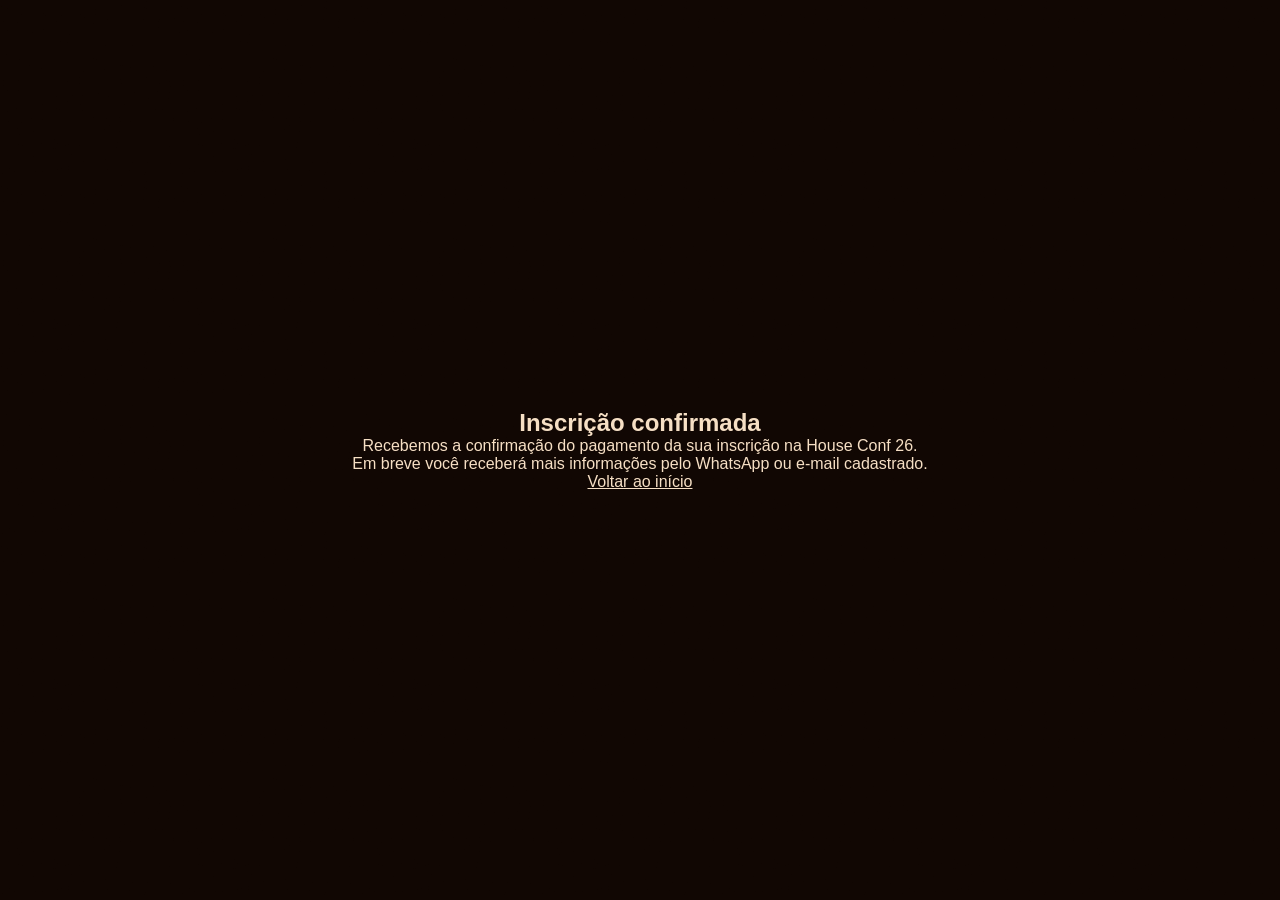
==== confirmacao.html @ fa123e4c "Create confirmacao.html" ====
<!DOCTYPE html>
<html lang="pt-BR">
<head>
  <meta charset="UTF-8">
  <meta name="viewport" content="width=device-width, initial-scale=1.0">
  <title>Inscrição confirmada - House Conf 26</title>
  <link rel="stylesheet" href="css/styles.css">
</head>
<body>
  <main style="min-height:100vh;display:flex;align-items:center;justify-content:center;text-align:center;padding:40px;background:#100602;color:#f6dfc4;">
    <section>
      <h1>Inscrição confirmada</h1>
      <p>Recebemos a confirmação do pagamento da sua inscrição na House Conf 26.</p>
      <p>Em breve você receberá mais informações pelo WhatsApp ou e-mail cadastrado.</p>
      <a href="/" style="color:#f6dfc4;">Voltar ao início</a>
    </section>
  </main>
</body>
</html>
---- css/styles.css ----
/* ─────────────────────────────────────────────────────────────
   HOUSE CONF 26 — REFINEMENT PASS
   Identidade oficial: Thirsty Script + Neue Haas + degradê quente
   ───────────────────────────────────────────────────────────── */

/* ── FONTS OFICIAIS ───────────────────────────────────────── */
@font-face {
  font-family: 'Thirsty Script';
  src: url('../assets/fonts/ThirstyScriptExtraBoldDemo.otf') format('opentype');
  font-weight: 800;
  font-style: normal;
  font-display: swap;
}
@font-face {
  font-family: 'Neue Haas';
  src: url('../assets/fonts/NeueHaasDisplayBold.ttf') format('truetype');
  font-weight: 700;
  font-style: normal;
  font-display: swap;
}

/* ── RESET ────────────────────────────────────────────────── */
*, *::before, *::after { box-sizing: border-box; margin: 0; padding: 0; }

/* ── DESIGN TOKENS ────────────────────────────────────────── */
:root {
  /* paleta extraída do degradê oficial: bordô → laranja → âmbar */
  --bordo:        #6B0F08;
  --bordo-deep:   #3A0703;
  --ember:        #B83518;   /* vermelho-tijolo queimado */
  --orange:       #E86A2A;   /* laranja-Sevilha */
  --orange-warm:  #F08A4A;
  --amber:        #E8B47A;   /* âmbar cremoso */
  --cream:        #F4D9B5;   /* o ponto mais claro do degradê */
  --cream-light:  #F8E8CE;

  /* neutros profundos para a base cinematográfica */
  --black:        #0A0604;
  --black-deep:   #050302;
  --charcoal:     #110A06;
  --dark:         #1A0F09;
  --mid:          #2A1B12;
  --muted:        #6B5A48;
  --text:         #C8B8A2;
  --text-light:   #E8DCC6;
  --warm-white:   #FAF3E5;

  /* assinatura do degradê oficial em CSS */
  --gradient-official: linear-gradient(135deg,
    #3A0703 0%,
    #6B0F08 15%,
    #B83518 35%,
    #E86A2A 60%,
    #E8B47A 85%,
    #F4D9B5 100%);

  /* tipografia */
  --font-script: 'Thirsty Script', 'Brush Script MT', cursive;
  --font-display: 'Neue Haas', 'Helvetica Neue', sans-serif;
  --font-editorial: 'Fraunces', 'Cormorant Garamond', Georgia, serif;
  --font-body: 'Inter', 'DM Sans', -apple-system, BlinkMacSystemFont, sans-serif;
}

/* ── BASE ─────────────────────────────────────────────────── */
html {
  scroll-behavior: smooth;
  /* iOS: impede o auto-zoom da fonte ao virar o aparelho na horizontal */
  -webkit-text-size-adjust: 100%;
  text-size-adjust: 100%;
}
body {
  background: var(--black);
  color: var(--text);
  font-family: var(--font-body);
  font-weight: 300;
  overflow-x: hidden;
  -webkit-font-smoothing: antialiased;
  -moz-osx-font-smoothing: grayscale;
  /* iOS: remove o flash azul/cinza ao tocar em links */
  -webkit-tap-highlight-color: transparent;
  /* grain sutil sobre todo o site para textura cinematográfica */
  position: relative;
}
body::before {
  content: '';
  position: fixed;
  inset: 0;
  pointer-events: none;
  z-index: 9999;
  opacity: 0.035;
  mix-blend-mode: overlay;
  background-image: url("data:image/svg+xml,%3Csvg xmlns='http://www.w3.org/2000/svg' width='180' height='180'%3E%3Cfilter id='n'%3E%3CfeTurbulence type='fractalNoise' baseFrequency='0.92' numOctaves='2' stitchTiles='stitch'/%3E%3CfeColorMatrix values='0 0 0 0 1  0 0 0 0 1  0 0 0 0 1  0 0 0 0.6 0'/%3E%3C/filter%3E%3Crect width='100%25' height='100%25' filter='url(%23n)'/%3E%3C/svg%3E");
}
img { max-width: 100%; height: auto; display: block; }

/* ═════════════════════════════════════════════════════════════
   SISTEMA DE LETRA ORNAMENTAL — REFATORADO
   ═════════════════════════════════════════════════════════════
   
   ESTRUTURA ESPERADA NO HTML:
   
   Para títulos:
     <span class="ornamental-title">
       <span class="ornamental-letter">L</span>
       <span class="title-rest">ine up</span>
     </span>
   
   Para nomes:
     <span class="speaker-name-safe">
       <span class="ornamental-letter">D</span>
       <span class="speaker-name-text">anilo pilar</span>
     </span>
   
   ─────────────────────────────────────────────────────────────
   PRINCÍPIOS DA SOLUÇÃO:
   
   1. SEM background-clip:text na ornamental → o glyph é
      desenhado em color sólida, então o swash inteiro recebe
      a tinta. Não há mais clipping de pintura.
   
   2. SEM margin-left negativo, SEM transform, SEM translate,
      SEM vertical-align extremo. O alinhamento é via flex.
   
   3. Wrapper inline-flex agrupa a ornamental e o resto da
      palavra como dois itens independentes. A ornamental
      tem caixa própria (flex: 0 0 auto + min-width próprio).
   
   4. align-items:center alinha a ornamental verticalmente com
      o texto restante usando suas próprias métricas — sem
      precisar forçar vertical-align.
   
   5. overflow:visible em todos os ancestrais críticos garante
      que se o glyph desenhar fora do flex item (devido aos
      swashes naturais da Thirsty), ele continue visível.
   
   6. Cards com overflow:hidden por causa de imagem têm a
      imagem isolada em wrapper próprio (.artist-photo) e a
      info de texto (.artist-info) com overflow:visible.
   ═════════════════════════════════════════════════════════════ */

/* Wrapper de título: como o SVG da ornamental é um <img>, ele
   flui inline com o texto normal. Não precisamos de inline-flex
   aqui, mas mantemos para preservar a semântica de agrupamento
   e overflow visible. */
.ornamental-title,
.speaker-name-safe {
  display: inline;
  overflow: visible;
}

/* A LETRA ORNAMENTAL É UM SVG INLINE (img):
   - height controlado em em → escala com o font-size do parent
   - width: auto → preserva aspect ratio nativo de cada glyph
   - O SVG tem viewBox próprio que ENVOLVE TODO o swash, então
     nunca é cortado por nada (regra estrutural máxima).
   - align-self: baseline NÃO se aplica a imagens; usamos
     vertical-align + ajuste fino para que a letra "se sente"
     com o texto seguinte. */
.ornamental-letter {
  /* SVG inline via img */
  display: inline-block;
  flex: 0 0 auto;
  /* altura responsiva: 1.3em compensa o fato de que a Thirsty Script
     tem proporção visual diferente da Neue Haas. O viewBox do SVG
     já contém o swash inteiro, então 1.3em fica visualmente proporcional
     ao texto sem deixar "muita coisa" sobrando. */
  height: 1.3em;
  width: auto;
  /* alinhamento óptico:
     o glyph foi gerado com ascender no topo do viewBox e o swash
     descende abaixo da baseline. Para alinhar com a baseline do
     texto seguinte, descemos a imagem cerca de 30% da sua altura. */
  vertical-align: -0.35em;
  /* KERNING ÓPTICO — REFINADO:
     margin-right negativa moderada puxa o texto seguinte para
     colar visualmente à ornamental sem que o swash invada o
     próximo caractere. Aparência editorial premium: "Quem",
     "Sobre", "Line" — uma palavra contínua, não duas. */
  margin-right: -0.18em;
  /* margin-left levemente negativa para encaixar a ornamental
     no início do bloco — alinhamento óptico esquerdo */
  margin-left: -0.04em;
  overflow: visible;
  user-select: none;
  pointer-events: none;
}

/* O resto da palavra é texto normal — não precisa de flex agora.
   Sem translateX agressivo: o margin-right negativo da ornamental
   já cuida da aproximação. Mantemos apenas um leve nudge para
   alinhamento óptico no ponto onde o swash entrega o olho. */
.title-rest,
.speaker-name-text {
  font-family: inherit;
  line-height: inherit;
  white-space: normal;
  overflow: visible;
}

/* Pastor names: cada linha em block, ornamental inline natural */
.pastor-names {
  overflow: visible;
}
.pastor-name-line {
  display: block;
  overflow: visible;
}
.pastor-name-text {
  font-family: inherit;
  line-height: inherit;
  margin-left: 0.05em;
}
.pastor-amp {
  height: 1.2em;
  /* sobrescreve o -0.18em do .ornamental-letter:
     aqui queremos espaço NORMAL após o "&" antes de "Janete" */
  margin-right: 0.2em;
  margin-left: 0;
  vertical-align: -0.3em;
}

/* ── HEADER ───────────────────────────────────────────────── */
header {
  position: fixed; top: 0; left: 0; width: 100%;
  z-index: 1000;
  padding: 1.25rem 4%;
  transition: background .4s, padding .4s, backdrop-filter .4s, border-color .4s;
  border-bottom: 1px solid transparent;
}
header.scrolled {
  background: rgba(10, 6, 4, 0.85);
  -webkit-backdrop-filter: blur(24px) saturate(140%);
  backdrop-filter: blur(24px) saturate(140%);
  -webkit-backdrop-filter: blur(24px) saturate(140%);
  padding: 0.9rem 4%;
  border-bottom: 1px solid rgba(232, 180, 122, 0.12);
}
.header-inner {
  display: flex; align-items: center; justify-content: space-between;
  max-width: 1400px; margin: 0 auto;
}
.logo {
  display: flex; align-items: center; gap: 0.5rem;
  text-decoration: none;
  height: 38px;
}
.logo img {
  height: 100%;
  width: auto;
  filter: drop-shadow(0 2px 12px rgba(232, 106, 42, 0.25));
}
nav { display: flex; gap: 2.5rem; align-items: center; }
nav a {
  color: var(--text-light); text-decoration: none;
  font-family: var(--font-body);
  font-size: 0.72rem; letter-spacing: 0.16em; text-transform: uppercase;
  font-weight: 400;
  transition: color .3s;
  position: relative;
}
nav a::after {
  content: ''; position: absolute; bottom: -6px; left: 0;
  width: 0; height: 1px;
  background: linear-gradient(90deg, var(--orange), var(--cream));
  transition: width .35s ease;
}
nav a:hover { color: var(--cream); }
nav a:hover::after { width: 100%; }

.btn-cta {
  background: var(--cream);
  color: var(--black);
  padding: 0.7rem 1.8rem;
  font-family: var(--font-body);
  font-size: 0.72rem; letter-spacing: 0.16em; text-transform: uppercase;
  font-weight: 500; text-decoration: none;
  transition: all .3s; border: none; cursor: pointer;
  position: relative; overflow: hidden;
}
.btn-cta::before {
  content: ''; position: absolute; inset: 0;
  background: linear-gradient(135deg, var(--cream) 0%, var(--orange-warm) 100%);
  transform: translateY(101%); transition: transform .35s ease;
  z-index: -1;
}
.btn-cta:hover::before { transform: translateY(0); }
.btn-cta:hover { color: var(--black); }

.btn-outline {
  border: 1.5px solid rgba(244, 217, 181, 0.75);
  color: var(--cream);
  padding: 0.7rem 1.8rem;
  font-family: var(--font-body);
  font-size: 0.72rem; letter-spacing: 0.16em; text-transform: uppercase;
  font-weight: 500; text-decoration: none;
  transition: all .3s; display: inline-block;
  background: rgba(10, 6, 4, 0.25);
  -webkit-backdrop-filter: blur(4px);
  backdrop-filter: blur(4px);
}
.btn-outline:hover {
  background: rgba(244, 217, 181, 0.15);
  border-color: var(--cream);
}

/* botão outline + ícone (ex.: Abrir no Google Maps) */
.btn-maps {
  display: inline-flex !important;
  align-items: center;
  gap: 0.6rem;
}
.btn-maps svg {
  width: 14px; height: 14px;
  color: var(--amber);
  transition: color .3s ease;
}
.btn-maps:hover svg { color: var(--cream); }

/* ── HERO ─────────────────────────────────────────────────── */
#hero {
  /* fallback (Safari/iOS antigos): 100vh — barra de URL pode invadir,
     mas pelo menos o conteúdo aparece */
  min-height: 100vh;
  /* iOS Safari 15.4+ e demais browsers modernos: small viewport
     resolve o bug do "100vh = cabeça + dedo no rodapé" no iPhone */
  min-height: 100svh;
  position: relative;
  display: flex; align-items: center; justify-content: center;
  overflow: hidden;
  background: var(--black-deep);
}

/* camada 1: o degradê oficial em fundo "respirando" */
.hero-gradient-bg {
  position: absolute; inset: -10%;
  background-image: url('../assets/gradient/degrade.png');
  background-size: cover;
  background-position: center;
  filter: blur(40px) saturate(1.1);
  opacity: 0.85;
  z-index: 0;
  animation: heroBreath 12s ease-in-out infinite;
}
@keyframes heroBreath {
  0%, 100% { transform: scale(1) rotate(0deg); opacity: 0.85; }
  50% { transform: scale(1.08) rotate(2deg); opacity: 1; }
}

/* camada 2: vinheta escura forte para legibilidade */
.hero-vignette {
  position: absolute; inset: 0;
  background:
    radial-gradient(ellipse at center, transparent 0%, transparent 30%, rgba(10,6,4,0.55) 60%, rgba(5,3,2,0.95) 100%),
    linear-gradient(180deg, rgba(10,6,4,0.4) 0%, transparent 25%, transparent 75%, rgba(5,3,2,0.85) 100%);
  z-index: 1;
}

/* camada 3: grade tipográfica sutil (a "rede editorial") */
.hero-grid {
  position: absolute; inset: 0;
  background-image:
    linear-gradient(rgba(244, 217, 181, 0.025) 1px, transparent 1px),
    linear-gradient(90deg, rgba(244, 217, 181, 0.025) 1px, transparent 1px);
  background-size: 120px 120px;
  z-index: 2;
  pointer-events: none;
}

/* camada 4: partículas (já existia) */
.particles { position: absolute; inset: 0; z-index: 3; pointer-events: none; }
.particle {
  position: absolute;
  background: var(--cream);
  border-radius: 50%;
  opacity: 0;
  animation: float linear infinite;
  box-shadow: 0 0 8px rgba(244, 217, 181, 0.6);
}
@keyframes float {
  0%   { opacity: 0; transform: translateY(0) scale(0); }
  15%  { opacity: 0.7; }
  85%  { opacity: 0.3; }
  100% { opacity: 0; transform: translateY(-100vh) scale(1.4); }
}

/* conteúdo */
.hero-content {
  position: relative; z-index: 5;
  text-align: center;
  max-width: 960px;
  padding: 6rem 2rem 2rem;
}
.hero-pre {
  font-family: var(--font-body);
  font-size: 0.72rem; letter-spacing: 0.28em; text-transform: uppercase;
  color: var(--cream); margin-bottom: 2.5rem;
  opacity: 0;
  animation: fadeUp .9s .3s forwards;
}

/* logo oficial centralizado no hero */
.hero-logo {
  max-width: min(680px, 78vw);
  margin: 0 auto 2.5rem;
  opacity: 0;
  animation: fadeUp 1s .5s forwards;
  filter: drop-shadow(0 8px 40px rgba(232, 106, 42, 0.4));
}

.hero-sub {
  font-family: var(--font-editorial);
  font-size: clamp(1.15rem, 2.6vw, 1.7rem);
  color: var(--cream-light);
  font-style: italic; font-weight: 300;
  margin-bottom: 1rem;
  opacity: 0;
  animation: fadeUp .9s .75s forwards;
}
.hero-theme {
  font-family: var(--font-body);
  font-size: 0.72rem; letter-spacing: 0.28em; text-transform: uppercase;
  color: var(--amber);
  margin-bottom: 3rem;
  opacity: 0;
  animation: fadeUp .9s .9s forwards;
}
.hero-theme strong {
  color: var(--cream);
  font-weight: 500;
  letter-spacing: 0.24em;
}

.hero-btns {
  display: flex; gap: 1.25rem;
  justify-content: center; align-items: center;
  flex-wrap: wrap;
  opacity: 0;
  animation: fadeUp .9s 1.1s forwards;
}
.btn-hero {
  background: linear-gradient(135deg, var(--cream) 0%, var(--orange-warm) 60%, var(--ember) 100%);
  color: var(--black);
  padding: 1.05rem 3rem;
  font-family: var(--font-body);
  font-size: 0.78rem; letter-spacing: 0.18em; text-transform: uppercase;
  font-weight: 600; text-decoration: none;
  position: relative; overflow: hidden;
  transition: all .35s cubic-bezier(.2, .8, .2, 1);
  box-shadow: 0 10px 40px rgba(232, 106, 42, 0.25);
}
.btn-hero::after {
  content: ''; position: absolute; inset: 0;
  background: linear-gradient(120deg, transparent 30%, rgba(255,255,255,0.4) 50%, transparent 70%);
  transform: translateX(-100%);
  transition: transform .6s ease;
}
.btn-hero:hover::after { transform: translateX(100%); }
.btn-hero:hover {
  transform: translateY(-2px);
  box-shadow: 0 20px 60px rgba(232, 106, 42, 0.45);
}

.hero-scroll {
  position: absolute;
  bottom: 2rem;
  left: 0; right: 0;          /* centraliza via flexbox em vez de translateX */
  z-index: 5;
  display: flex; flex-direction: column; align-items: center;
  gap: 0.6rem;
  opacity: 0;
  animation: fadeUp .9s 1.5s forwards;
  pointer-events: none;
}
.scroll-line {
  width: 1px; height: 60px;
  background: linear-gradient(180deg, var(--cream), transparent);
  animation: scrollAnim 2.4s ease-in-out infinite;
  transform-origin: top;
}
.scroll-text {
  font-size: 0.62rem;
  letter-spacing: 0.32em;
  text-transform: uppercase;
  color: var(--muted);
  font-family: var(--font-body);
}
@keyframes scrollAnim {
  0%, 100% { transform: scaleY(1); opacity: 0.7; }
  50%      { transform: scaleY(0.4); opacity: 1; }
}
@keyframes fadeUp {
  from { opacity: 0; transform: translateY(34px); }
  to   { opacity: 1; transform: translateY(0); }
}

/* ── SECTIONS BASE ────────────────────────────────────────── */
section { padding: 7.5rem 4%; position: relative; }
.section-inner { max-width: 1300px; margin: 0 auto; }

.section-label {
  font-family: var(--font-body);
  font-size: 0.68rem; letter-spacing: 0.42em; text-transform: uppercase;
  color: var(--amber);
  margin-bottom: 1.4rem;
  display: block;
  font-weight: 500;
}

/* TÍTULO DE SEÇÃO — A REGRA DA LOGO
   Mobile-first: cresce com viewport via clamp().
   Os títulos usam <span class="ornamental-title">…</span>
   ou .speaker-name-safe para a primeira letra ornamental. */
.section-title {
  font-family: var(--font-display);
  font-size: clamp(2.2rem, 7.5vw, 5rem);
  font-weight: 700;
  color: var(--cream);
  line-height: 1.15;
  margin-bottom: 1.75rem;
  letter-spacing: -0.02em;
  text-transform: lowercase;
  overflow: visible;
}
/* Dentro de .section-title o .title-rest herda família display */
.section-title .ornamental-title .title-rest {
  font-family: var(--font-display);
}
.section-title .accent {
  font-family: var(--font-editorial);
  font-style: italic;
  font-weight: 400;
  background: linear-gradient(135deg, var(--cream) 0%, var(--orange-warm) 100%);
  -webkit-background-clip: text;
  background-clip: text;
  color: transparent;
  text-transform: none;
}
.divider {
  width: 60px; height: 1px;
  background: linear-gradient(90deg, var(--orange), transparent);
  margin-bottom: 2.5rem;
}

/* faixa-degradê de transição entre seções */
.gradient-strip {
  height: 2px;
  background-image: url('../assets/gradient/degrade.png');
  background-size: cover;
  opacity: 0.7;
  position: relative;
}
.gradient-strip::after {
  content: '';
  position: absolute;
  inset: 0;
  background: linear-gradient(90deg, transparent 0%, rgba(10,6,4,0) 30%, rgba(10,6,4,0) 70%, transparent 100%);
}

/* ── QUEM SOMOS ───────────────────────────────────────────── */
#quem-somos {
  background: var(--charcoal);
  position: relative;
  overflow: hidden;
}
#quem-somos::before {
  content: '';
  position: absolute;
  top: -150px; left: -150px;
  width: 500px; height: 500px;
  background-image: url('../assets/gradient/degrade.png');
  background-size: cover;
  filter: blur(80px);
  opacity: 0.25;
  pointer-events: none;
}
.quem-grid {
  display: grid;
  grid-template-columns: 1fr 1fr;
  gap: 5rem;
  align-items: center;
  position: relative;
  z-index: 1;
}
.quem-text p {
  color: var(--text);
  line-height: 1.85;
  font-size: 1rem;
  margin-bottom: 1.4rem;
  font-family: var(--font-body);
}
.quem-text p strong {
  color: var(--cream);
  font-weight: 500;
}
.stats-grid {
  display: grid;
  grid-template-columns: 1fr 1fr;
  gap: 1.25rem;
  margin-top: 2.5rem;
}
.stat-card {
  border: 1px solid rgba(232, 180, 122, 0.18);
  padding: 1.75rem;
  position: relative; overflow: hidden;
  transition: border-color .35s, transform .35s;
  background: rgba(26, 15, 9, 0.4);
}
.stat-card::before {
  content: '';
  position: absolute; top: 0; left: 0;
  width: 3px; height: 100%;
  background: linear-gradient(180deg, var(--cream), var(--orange), var(--ember));
}
.stat-card:hover {
  border-color: rgba(232, 180, 122, 0.4);
  transform: translateY(-3px);
}
.stat-num {
  font-family: var(--font-display);
  font-size: 3.2rem; line-height: 1;
  color: var(--cream);
  display: block;
  font-weight: 700;
}
.stat-label {
  font-family: var(--font-body);
  font-size: 0.7rem; letter-spacing: 0.24em; text-transform: uppercase;
  color: var(--muted);
  margin-top: 0.5rem; display: block;
}

/* card dos pastores — agora com fotos reais */
.pastor-card {
  background: linear-gradient(160deg, var(--dark) 0%, var(--charcoal) 100%);
  border: 1px solid rgba(232, 180, 122, 0.15);
  padding: 0;
  position: relative;
  overflow: hidden;
}
.pastor-card::after {
  content: '';
  position: absolute;
  bottom: -80px; right: -80px;
  width: 250px; height: 250px;
  background-image: url('../assets/gradient/degrade.png');
  background-size: cover;
  filter: blur(60px);
  opacity: 0.4;
  pointer-events: none;
}
.pastor-photos {
  display: grid;
  grid-template-columns: 1fr 1fr;
  gap: 2px;
  background: rgba(232, 180, 122, 0.1);
  position: relative;
  z-index: 1;
}
.pastor-photo {
  aspect-ratio: 4/5;
  position: relative;
  overflow: hidden;
  background: var(--dark);
}
.pastor-photo img {
  width: 100%; height: 100%;
  object-fit: cover;
  transition: transform .8s ease;
  filter: contrast(1.05) saturate(0.9);
}
.pastor-photo::after {
  content: '';
  position: absolute; inset: 0;
  background: linear-gradient(180deg, transparent 55%, rgba(10,6,4,0.85) 100%);
  pointer-events: none;
}
.pastor-photo .pastor-label {
  position: absolute;
  bottom: 1rem; left: 1.2rem;
  font-family: var(--font-body);
  font-size: 0.62rem;
  letter-spacing: 0.28em;
  text-transform: uppercase;
  color: var(--cream);
  z-index: 2;
}
.pastor-card:hover .pastor-photo img { transform: scale(1.04); }

.pastor-info {
  padding: 2.5rem 2.5rem 2.75rem;
  position: relative;
  z-index: 1;
}
.pastor-title {
  font-family: var(--font-body);
  font-size: 0.68rem; letter-spacing: 0.32em; text-transform: uppercase;
  color: var(--amber);
  margin-bottom: 0.6rem;
}
.pastor-names {
  /* font-family/size definidos no nível semântico;
     o display:flex base do sistema novo (lá em cima) cuida do layout */
  font-family: var(--font-display);
  font-size: clamp(1.4rem, 4vw, 1.8rem);
  color: var(--cream);
  font-weight: 700;
  line-height: 1.25;
  letter-spacing: -0.01em;
}
.pastor-text {
  color: var(--text);
  line-height: 1.8;
  margin-top: 1.4rem;
  font-size: 0.94rem;
}
.cei-block {
  margin-top: 1.75rem;
  padding-top: 1.75rem;
  border-top: 1px solid rgba(232, 180, 122, 0.12);
}
.cei-block .cei-label {
  font-family: var(--font-body);
  font-size: 0.66rem; letter-spacing: 0.26em; text-transform: uppercase;
  color: var(--amber);
}
.cei-block p {
  color: var(--text);
  font-size: 0.88rem;
  margin-top: 0.5rem;
  line-height: 1.7;
}

/* ── SOBRE ────────────────────────────────────────────────── */
#sobre {
  background: linear-gradient(135deg, var(--charcoal) 0%, var(--dark) 50%, var(--charcoal) 100%);
  position: relative; overflow: hidden;
}
#sobre::before {
  content: '';
  position: absolute;
  top: -200px; right: -200px;
  width: 700px; height: 700px;
  background-image: url('../assets/gradient/degrade.png');
  background-size: cover;
  filter: blur(120px);
  opacity: 0.28;
  pointer-events: none;
}
.sobre-grid {
  display: grid;
  grid-template-columns: 1.2fr 1fr;
  gap: 5rem;
  align-items: center;
  position: relative; z-index: 1;
}
.sobre-text p {
  color: var(--text);
  line-height: 1.85;
  margin-bottom: 1.4rem;
  font-size: 1rem;
}
.sobre-text p strong {
  color: var(--cream);
  font-weight: 500;
}
.date-badge {
  display: inline-flex; align-items: center; gap: 1rem;
  border: 1px solid rgba(232, 180, 122, 0.3);
  padding: 1rem 1.75rem;
  margin-bottom: 2rem;
  background: rgba(10, 6, 4, 0.4);
}
.date-badge .date-icon {
  width: 36px; height: 36px;
  display: flex; align-items: center; justify-content: center;
  color: var(--orange);
  flex-shrink: 0;
}
.date-badge .date-icon svg {
  width: 22px; height: 22px;
}
.date-badge span {
  font-family: var(--font-editorial);
  font-size: 1.15rem;
  color: var(--cream);
  font-weight: 400;
}
.sobre-highlight {
  background: linear-gradient(135deg, rgba(184, 53, 24, 0.15), rgba(232, 180, 122, 0.05));
  border-left: 3px solid var(--orange);
  padding: 2.25rem;
  margin-top: 2rem;
  position: relative;
}
.sobre-highlight p {
  font-family: var(--font-editorial);
  font-size: 1.3rem;
  font-style: italic;
  color: var(--cream-light);
  line-height: 1.65;
  font-weight: 300;
}
.sobre-highlight::before {
  content: '"';
  position: absolute;
  top: -10px; left: 1rem;
  font-family: var(--font-editorial);
  font-size: 4rem;
  color: var(--orange);
  line-height: 1;
  opacity: 0.4;
}

/* card do tema */
.tema-card {
  border: 1px solid rgba(232, 180, 122, 0.2);
  padding: 2.75rem;
  position: relative;
  background: rgba(10, 6, 4, 0.45);
  -webkit-backdrop-filter: blur(10px);
  backdrop-filter: blur(10px);
}
.tema-badge {
  position: absolute;
  top: -1px; left: 2.75rem;
  background: linear-gradient(135deg, var(--cream), var(--orange-warm));
  color: var(--black);
  padding: 0.45rem 1.4rem;
  font-family: var(--font-body);
  font-size: 0.66rem; letter-spacing: 0.28em; text-transform: uppercase;
  font-weight: 600;
}
.tema-title {
  font-family: var(--font-display);
  font-size: 2.8rem;
  color: var(--cream);
  font-weight: 700;
  line-height: 1.15;
  margin-top: 1.25rem;
  letter-spacing: -0.02em;
  text-transform: lowercase;
  overflow: visible;
}
.tema-title .accent {
  font-family: var(--font-editorial);
  font-style: italic;
  font-weight: 400;
  background: linear-gradient(135deg, var(--cream), var(--orange-warm));
  -webkit-background-clip: text;
  background-clip: text;
  color: transparent;
  text-transform: none;
}
.tema-card .divider { margin: 1.75rem 0; }
.tema-card p {
  color: var(--text);
  font-size: 0.94rem;
  line-height: 1.8;
}
.tema-card p strong {
  color: var(--cream);
  font-weight: 500;
}
.tema-list {
  margin-top: 1.75rem;
  display: flex; flex-direction: column;
  gap: 0.7rem;
}
.tema-list div {
  display: flex; gap: 1rem; align-items: center;
}
.tema-list .dot {
  width: 5px; height: 5px;
  background: var(--orange);
  border-radius: 50%;
  flex-shrink: 0;
  box-shadow: 0 0 8px var(--orange-warm);
}
.tema-list span {
  color: var(--text);
  font-size: 0.9rem;
}

/* ── LINEUP ───────────────────────────────────────────────── */
#lineup {
  background: var(--black);
  padding-bottom: 0;
  position: relative;
  overflow: hidden;
}
#lineup::before {
  content: '';
  position: absolute;
  top: 40%; left: 50%;
  transform: translate(-50%, -50%);
  width: 90%;
  height: 60%;
  background-image: url('../assets/gradient/degrade.png');
  background-size: cover;
  filter: blur(160px);
  opacity: 0.18;
  pointer-events: none;
  z-index: 0;
}
.lineup-title-area {
  text-align: center;
  margin-bottom: 3rem;
  position: relative;
  z-index: 1;
  padding: 0;
}
.lineup-bg-text {
  position: absolute;
  top: 50%; left: 50%;
  transform: translate(-50%, -50%);
  font-family: var(--font-display);
  font-size: clamp(5rem, 13vw, 11rem);
  font-weight: 700;
  color: rgba(232, 180, 122, 0.018);
  white-space: nowrap;
  pointer-events: none;
  z-index: 0;
  letter-spacing: -0.05em;
  text-transform: lowercase;
  line-height: 1.2;
  padding: 0.15em 0;
}
@media (max-width: 1024px) {
  .lineup-bg-text { display: none; }
  .lineup-title-area { padding: 0; }
}
.lineup-title-area > * { position: relative; z-index: 1; }

.lineup-grid {
  display: grid;
  grid-template-columns: repeat(4, 1fr);
  gap: 1.5px;
  background: rgba(232, 180, 122, 0.12);
  position: relative;
  z-index: 1;
}
/* ESTRUTURA SEGURA PARA ORNAMENTAL:
   - .artist-card tem overflow:VISIBLE (não corta swash da letra ornamental)
   - .artist-photo é um wrapper interno com overflow:hidden
     (clipa a imagem dentro do aspect ratio)
   - .artist-info também é overflow:visible (texto livre) */
.artist-card {
  position: relative;
  overflow: visible;
  aspect-ratio: 3/4;
  background: var(--dark);
  cursor: pointer;
  /* container precisa de "shape" próprio porque overflow visible
     pode deixar pseudo-elements vazarem; usamos border-radius:0
     e contenedor de fundo via .artist-photo */
}
.artist-photo {
  position: absolute;
  inset: 0;
  background: var(--mid);
  overflow: hidden;            /* APENAS aqui clipa a imagem */
}
.artist-photo img {
  width: 100%; height: 100%;
  object-fit: cover;
  /* default: center; cada pessoa pode ter posição customizada
     para preservar o rosto em diferentes aspect ratios */
  object-position: center top;
  /* tratamento duotone sutil — preserva rosto, harmoniza temperatura */
  filter: contrast(1.08) saturate(0.85) brightness(0.92) sepia(0.12);
  transition: filter .6s ease, transform .8s ease;
}
/* posições calibradas individualmente — testadas para garantir
   que o rosto fique sempre visível em cada aspect ratio do grid */
.artist-card[data-person="danilo"] img    { object-position: 50% 25%; }
.artist-card[data-person="eliseu"] img    { object-position: 45% 20%; }
.artist-card[data-person="house"] img     { object-position: 50% 30%; }
.artist-card[data-person="ludi"] img      { object-position: 50% 25%; }
.artist-card[data-person="talita"] img    { object-position: 50% 20%; }
.artist-card[data-person="yona"] img      { object-position: 50% 20%; }
.artist-photo::after {
  content: '';
  position: absolute; inset: 0;
  /* overlay com gradient mais agressivo na parte inferior
     para garantir leitura do nome mesmo em fotos claras
     como Talita (fundo bege) e Yoná (fundo bege) */
  background:
    linear-gradient(180deg,
      transparent 30%,
      rgba(10,6,4,0.25) 50%,
      rgba(10,6,4,0.7) 75%,
      rgba(10,6,4,0.92) 100%);
  pointer-events: none;
  transition: opacity .4s;
}
/* hover: imagem em cor real, glow do degradê por trás revela */
.artist-photo::before {
  content: '';
  position: absolute; inset: 0;
  background-image: url('../assets/gradient/degrade.png');
  background-size: cover;
  opacity: 0;
  mix-blend-mode: overlay;
  transition: opacity .5s;
  z-index: 1;
  pointer-events: none;
}
.artist-card:hover .artist-photo::before { opacity: 0.4; }
.artist-card:hover .artist-photo img {
  filter: contrast(1.05) saturate(1) brightness(1) sepia(0);
  transform: scale(1.04);
}
/* moldura de hover via outline (não bleed visual fora da photo) */
.artist-photo {
  outline: 1px solid rgba(244, 217, 181, 0);
  outline-offset: -1px;
  transition: outline-color .4s;
}
.artist-card:hover .artist-photo {
  outline-color: rgba(244, 217, 181, 0.35);
}

.artist-info {
  position: absolute;
  bottom: 0; left: 0; right: 0;
  /* SAFE AREA INTERNA: padding-left maior que padding-right
     reserva espaço para o swash esquerdo da letra ornamental
     sem que ela seja cortada pela borda do card.
     padding-bottom respiratório para descendentes. */
  padding: 1.5rem 1.25rem 1.75rem 1.5rem;
  z-index: 3;
  transform: translateY(8px);
  transition: transform .4s ease;
  overflow: visible;
}
.artist-card:hover .artist-info { transform: translateY(0); }
.artist-tag {
  font-family: var(--font-body);
  font-size: 0.62rem; letter-spacing: 0.32em; text-transform: uppercase;
  color: var(--amber);
  margin-bottom: 0.4rem;
  display: block;
  font-weight: 500;
}
.artist-name {
  font-family: var(--font-display);
  /* responsivo: cresce do mobile ao desktop suavemente */
  font-size: clamp(1.25rem, 4.2vw, 1.6rem);
  color: var(--warm-white);
  font-weight: 700;
  letter-spacing: -0.01em;
  line-height: 1.2;
  text-transform: lowercase;
  overflow: visible;
  margin: 0;
}
/* dentro do nome do artist o speaker-name-text herda família display */
.artist-name .speaker-name-text {
  font-family: var(--font-display);
}
.artist-card.big {
  grid-column: span 2;
  aspect-ratio: 4/3.2;  /* horizontal editorial — par com o irmão big */
}
.artist-card.big .artist-name { font-size: clamp(1.6rem, 3vw, 2.4rem); }

/* ── CRONOGRAMA — REMOVIDO TEMPORARIAMENTE ──────────────────
   Os estilos da timeline/programação foram retirados junto com
   a seção #cronograma. Quando a programação oficial for confirmada,
   reintroduzir os blocos correspondentes. */

.info-content p em {
  font-style: italic;
  color: var(--amber);
  font-weight: 400;
  font-size: 0.85rem;
  letter-spacing: 0.02em;
}

/* ── LOCAL ────────────────────────────────────────────────── */
#local { background: var(--black); }
.local-grid {
  display: grid;
  grid-template-columns: 1fr 1fr;
  gap: 4rem;
  align-items: center;
}
.local-info {
  display: flex; flex-direction: column;
  gap: 1.75rem;
}
.info-item { display: flex; gap: 1.4rem; align-items: flex-start; }
.info-icon {
  width: 46px; height: 46px;
  border: 1px solid rgba(232, 180, 122, 0.35);
  display: flex; align-items: center; justify-content: center;
  flex-shrink: 0;
  color: var(--amber);
  background: rgba(10, 6, 4, 0.4);
  transition: all .3s;
}
.info-icon svg {
  width: 22px; height: 22px;
}
.info-item:hover .info-icon {
  border-color: var(--orange);
  background: rgba(232, 106, 42, 0.1);
  color: var(--cream);
}

/* ─── MAP CARD — iframe ocupando o card, botão sobreposto ───
   O mapa agora preenche praticamente toda a área útil do card.
   Filtro CSS dá um look noturno/cinematográfico ao mapa branco
   do Google, alinhando ao resto da identidade. O botão "Abrir
   no Google Maps" fica sobreposto na base com glass premium. */
.map-card {
  position: relative;
  width: 100%;
  height: 600px;                  /* desktop: entre 550-650px */
  border: 1px solid rgba(232, 180, 122, 0.18);
  background: var(--dark);
  overflow: hidden;
  isolation: isolate;
  transition: border-color .45s ease, box-shadow .45s ease;
}
.map-card:hover {
  border-color: rgba(232, 106, 42, 0.45);
  box-shadow: 0 24px 60px -20px rgba(232, 106, 42, 0.22);
}
.map-iframe {
  position: absolute;
  inset: 0;
  width: 100%;
  height: 100%;
  border: 0;
  display: block;
  /* trata o mapa Google (claro) como uma camada noturna,
     respeitando a identidade visual do site */
  filter: invert(0.92) hue-rotate(180deg) saturate(0.65) contrast(0.95) brightness(0.95);
}

/* gradiente sutil na base só para o botão "respirar" sobre o mapa */
.map-overlay-gradient {
  position: absolute;
  left: 0; right: 0; bottom: 0;
  height: 38%;
  background: linear-gradient(to top,
    rgba(10, 6, 4, 0.88) 0%,
    rgba(10, 6, 4, 0.55) 35%,
    rgba(10, 6, 4, 0)   100%);
  pointer-events: none;
  z-index: 1;
}

/* botão "Abrir no Google Maps" — sobreposto, premium */
.map-overlay-btn {
  position: absolute;
  left: 50%;
  bottom: 1.75rem;
  transform: translateX(-50%);
  z-index: 2;
  display: inline-flex;
  align-items: center;
  gap: 0.7rem;
  padding: 0.95rem 1.75rem;
  background: rgba(10, 6, 4, 0.82);
  -webkit-backdrop-filter: blur(14px) saturate(140%);
  backdrop-filter: blur(14px) saturate(140%);
  border: 1px solid rgba(232, 180, 122, 0.35);
  color: var(--cream);
  font-family: var(--font-body);
  font-size: 0.72rem;
  letter-spacing: 0.22em;
  text-transform: uppercase;
  font-weight: 500;
  text-decoration: none;
  white-space: nowrap;
  transition: background .35s ease,
              border-color .35s ease,
              color .35s ease,
              transform .35s cubic-bezier(.2,.8,.2,1),
              box-shadow .35s ease;
  box-shadow: 0 12px 32px -8px rgba(0, 0, 0, 0.55);
}
.map-overlay-btn svg {
  width: 14px; height: 14px;
  color: var(--orange);
  transition: color .35s ease, transform .35s ease;
}
.map-overlay-btn .map-overlay-btn-arrow {
  width: 12px; height: 12px;
  color: var(--amber);
  opacity: 0.7;
  margin-left: 0.15rem;
}
.map-overlay-btn:hover {
  background: rgba(232, 106, 42, 0.92);
  border-color: var(--cream);
  color: var(--black);
  transform: translateX(-50%) translateY(-2px);
  box-shadow: 0 18px 42px -8px rgba(232, 106, 42, 0.55);
}
.map-overlay-btn:hover svg {
  color: var(--black);
}
.map-overlay-btn:hover .map-overlay-btn-arrow {
  opacity: 1;
  transform: translate(2px, -2px);
}
.map-overlay-btn:focus-visible {
  outline: 2px solid var(--cream);
  outline-offset: 3px;
}

/* link inline dentro do bloco endereço */
.info-link {
  color: var(--amber);
  text-decoration: none;
  font-style: normal;
  font-size: 0.84rem;
  border-bottom: 1px solid rgba(201, 144, 94, 0.35);
  padding-bottom: 1px;
  transition: color .3s ease, border-color .3s ease;
}
.info-link:hover {
  color: var(--cream);
  border-bottom-color: var(--cream);
}
.info-content h4 {
  font-family: var(--font-body);
  color: var(--cream);
  font-size: 0.82rem;
  letter-spacing: 0.18em;
  text-transform: uppercase;
  margin-bottom: 0.5rem;
  font-weight: 500;
}
.info-content p {
  color: var(--text);
  font-size: 0.9rem;
  line-height: 1.6;
}

/* ── FAQ ──────────────────────────────────────────────────── */
#faq { background: var(--charcoal); }
.faq-grid {
  display: grid;
  grid-template-columns: 1fr 1.5fr;
  gap: 5rem;
  align-items: start;
}
.faq-grid > div:first-child p {
  color: var(--text);
  line-height: 1.8;
  font-size: 0.95rem;
  font-family: var(--font-body);
}
.faq-list { display: flex; flex-direction: column; gap: 1px; }
.faq-item {
  background: var(--dark);
  overflow: hidden;
  transition: background .3s;
}
.faq-item:hover { background: #1F1208; }
.faq-q {
  display: flex; justify-content: space-between; align-items: center;
  padding: 1.4rem 1.75rem;
  cursor: pointer;
  transition: background .3s;
}
.faq-q-text {
  font-family: var(--font-body);
  font-size: 0.95rem;
  color: var(--cream-light);
  font-weight: 400;
}
.faq-arrow {
  color: var(--orange);
  font-size: 1.3rem;
  transition: transform .35s;
  flex-shrink: 0;
  font-weight: 300;
}
.faq-item.open .faq-arrow { transform: rotate(45deg); }
.faq-a {
  max-height: 0;
  overflow: hidden;
  transition: max-height .45s ease;
}
.faq-item.open .faq-a { max-height: 320px; }
.faq-a-inner {
  padding: 0 1.75rem 1.4rem;
  color: var(--text);
  font-size: 0.9rem;
  line-height: 1.8;
  font-family: var(--font-body);
}

/* ── CTA STRIP ────────────────────────────────────────────── */
.cta-strip {
  background: linear-gradient(90deg, var(--dark) 0%, var(--mid) 50%, var(--dark) 100%);
  padding: 2.75rem 4%;
  border-top: 1px solid rgba(232, 180, 122, 0.15);
  border-bottom: 1px solid rgba(232, 180, 122, 0.15);
  position: relative;
  overflow: hidden;
}
.cta-strip::before {
  content: '';
  position: absolute;
  left: -50%; top: 0;
  width: 60%; height: 100%;
  background-image: url('../assets/gradient/degrade.png');
  background-size: cover;
  filter: blur(80px);
  opacity: 0.3;
  pointer-events: none;
}
.cta-strip-inner {
  max-width: 1300px; margin: 0 auto;
  display: flex; justify-content: space-between; align-items: center;
  gap: 2rem;
  flex-wrap: wrap;
  position: relative; z-index: 1;
}
.cta-strip h3 {
  font-family: var(--font-display);
  font-size: 1.6rem;
  color: var(--cream);
  font-weight: 700;
  letter-spacing: -0.01em;
}
.cta-strip h3 .accent {
  font-family: var(--font-editorial);
  font-style: italic;
  font-weight: 400;
  background: linear-gradient(135deg, var(--cream), var(--orange-warm));
  -webkit-background-clip: text;
  background-clip: text;
  color: transparent;
}
.cta-strip p {
  color: var(--text);
  font-size: 0.88rem;
  margin-top: 0.45rem;
}

/* ── CTA FINAL ────────────────────────────────────────────── */
#cta-final {
  position: relative;
  min-height: 95vh;
  min-height: 95svh; /* iOS Safari 15.4+ — corrige bug do 100vh com barra de URL */
  display: flex; align-items: center; justify-content: center;
  overflow: hidden;
  background: var(--black-deep);
  padding: 9rem 0 7rem;
}
.cta-bg {
  position: absolute; inset: -5%;
  background-image: url('../assets/gradient/degrade.png');
  background-size: cover;
  filter: blur(100px);
  opacity: 0.5;
  z-index: 0;
}
.cta-vignette {
  position: absolute; inset: 0;
  background: radial-gradient(ellipse at center, transparent 0%, transparent 35%, rgba(10,6,4,0.7) 70%, rgba(5,3,2,0.95) 100%);
  z-index: 1;
}
.cta-content {
  position: relative; z-index: 2;
  text-align: center;
  max-width: 820px;
  padding: 0 2rem;
  width: 100%;
}
.cta-pre {
  font-family: var(--font-body);
  font-size: 0.72rem; letter-spacing: 0.42em; text-transform: uppercase;
  color: var(--amber);
  margin-bottom: 2rem;
  font-weight: 500;
}
.cta-title {
  font-family: var(--font-display);
  font-size: clamp(2.6rem, 6vw, 5rem);
  color: var(--cream);
  font-weight: 700;
  margin-bottom: 1.5rem;
  line-height: 1.05;
  letter-spacing: -0.02em;
  text-transform: lowercase;
}
.cta-title .accent {
  font-family: var(--font-editorial);
  font-style: italic;
  font-weight: 400;
  background: linear-gradient(135deg, var(--cream), var(--orange-warm));
  -webkit-background-clip: text;
  background-clip: text;
  color: transparent;
  text-transform: none;
}
.cta-sub {
  color: var(--text-light);
  font-size: 1rem;
  line-height: 1.75;
  margin-bottom: 3rem;
  font-family: var(--font-body);
}
/* ── COUNTDOWN — REDESENHO PREMIUM ───────────────────────────
   O countdown agora ocupa o lugar de destaque que era da
   programação removida. Maior, mais espaçado, mais editorial. */
.countdown {
  display: flex;
  gap: 2rem;
  justify-content: center;
  margin: 0.5rem auto 4.5rem;
  align-items: flex-start;
  flex-wrap: nowrap;
  padding: 3rem 2rem;
  border-top: 1px solid rgba(232, 180, 122, 0.15);
  border-bottom: 1px solid rgba(232, 180, 122, 0.15);
  max-width: 760px;
  position: relative;
}
.countdown::before {
  content: '';
  position: absolute;
  top: -1px; left: 50%;
  width: 60px; height: 1px;
  transform: translateX(-50%);
  background: linear-gradient(90deg, transparent, var(--orange), transparent);
  opacity: 0.6;
}
.countdown::after {
  content: '';
  position: absolute;
  bottom: -1px; left: 50%;
  width: 60px; height: 1px;
  transform: translateX(-50%);
  background: linear-gradient(90deg, transparent, var(--orange), transparent);
  opacity: 0.6;
}
.cd-unit {
  text-align: center;
  min-width: 110px;
}
.cd-num {
  font-family: var(--font-display);
  font-size: 4.6rem;
  background: linear-gradient(135deg, var(--cream) 0%, var(--orange-warm) 100%);
  -webkit-background-clip: text;
  background-clip: text;
  color: transparent;
  line-height: 1;
  display: block;
  font-weight: 700;
  letter-spacing: -0.035em;
}
.cd-label {
  font-family: var(--font-body);
  font-size: 0.68rem;
  letter-spacing: 0.36em;
  text-transform: uppercase;
  color: var(--muted);
  margin-top: 0.9rem;
  display: block;
  font-weight: 500;
}
.cd-sep {
  font-family: var(--font-display);
  font-size: 3.2rem;
  color: var(--orange);
  line-height: 1;
  font-weight: 300;
  opacity: 0.25;
  align-self: center;
  margin-top: -0.9rem;
}
.btn-final {
  background: linear-gradient(135deg, var(--cream) 0%, var(--orange-warm) 60%, var(--ember) 100%);
  color: var(--black);
  padding: 1.35rem 4rem;
  font-family: var(--font-body);
  font-size: 0.85rem; letter-spacing: 0.24em; text-transform: uppercase;
  font-weight: 600;
  text-decoration: none;
  display: inline-block;
  transition: all .4s cubic-bezier(.2, .8, .2, 1);
  position: relative;
  overflow: hidden;
  box-shadow: 0 12px 50px rgba(232, 106, 42, 0.3);
}
.btn-final::after {
  content: '';
  position: absolute; inset: 0;
  background: linear-gradient(120deg, transparent 30%, rgba(255,255,255,0.4) 50%, transparent 70%);
  transform: translateX(-100%);
  transition: transform .7s ease;
}
.btn-final:hover::after { transform: translateX(100%); }
.btn-final:hover {
  transform: translateY(-3px);
  box-shadow: 0 24px 80px rgba(232, 106, 42, 0.5);
}

/* ── FOOTER ───────────────────────────────────────────────── */
footer {
  background: var(--black-deep);
  padding: 4.5rem 4% 2rem;
  border-top: 1px solid rgba(232, 180, 122, 0.1);
  position: relative;
  overflow: hidden;
}
footer::before {
  content: '';
  position: absolute;
  top: -1px; left: 0; right: 0;
  height: 2px;
  background-image: url('../assets/gradient/degrade.png');
  background-size: cover;
  opacity: 0.5;
}
.footer-grid {
  display: grid;
  grid-template-columns: 2fr 1fr 1fr 1fr;
  gap: 4rem;
  max-width: 1300px; margin: 0 auto;
  padding-bottom: 3rem;
  border-bottom: 1px solid rgba(232, 180, 122, 0.08);
}
.footer-logo {
  display: block;
  height: 42px;
  margin-bottom: 1.25rem;
}
.footer-logo img {
  height: 100%;
  width: auto;
  filter: drop-shadow(0 2px 12px rgba(232, 106, 42, 0.25));
}
.footer-tagline {
  font-family: var(--font-editorial);
  font-size: 1rem;
  font-style: italic;
  color: var(--text);
  line-height: 1.65;
  margin-bottom: 1.75rem;
  font-weight: 300;
}
.social-links {
  display: flex;
  gap: 0.6rem;
  flex-wrap: wrap;
  align-items: center;
  margin-bottom: 0;
}
.social-link {
  width: 38px; height: 38px;
  border: 1px solid rgba(232, 180, 122, 0.18);
  border-radius: 50%;
  display: inline-flex;
  align-items: center;
  justify-content: center;
  color: var(--text);
  text-decoration: none;
  background: transparent;
  transition: transform .35s cubic-bezier(.2,.8,.2,1),
              border-color .35s ease,
              background .35s ease,
              color .35s ease;
}
.social-link svg {
  width: 15px; height: 15px;
  display: block;
}
.social-link:hover {
  border-color: var(--orange);
  color: var(--cream);
  background: rgba(232, 106, 42, 0.08);
  transform: translateY(-1px);
}
.footer-col h5 {
  font-family: var(--font-body);
  font-size: 0.7rem; letter-spacing: 0.32em; text-transform: uppercase;
  color: var(--amber);
  margin-bottom: 1.5rem;
  font-weight: 500;
}
.footer-col a {
  display: block;
  color: var(--text);
  text-decoration: none;
  font-family: var(--font-body);
  font-size: 0.85rem;
  margin-bottom: 0.75rem;
  transition: color .3s;
}
.footer-col a:hover { color: var(--cream); }
.footer-col p {
  color: var(--text);
  font-size: 0.85rem;
  line-height: 1.65;
  font-family: var(--font-body);
}

/* ── FOOTER CONTACT — listagem minimalista e premium ──────────
   Removidos os círculos ao redor dos ícones (deixavam aparência
   de card / SAC). Ícones agora "soltos", finos, em cobre/amber,
   com hierarquia label uppercase + valor em texto claro. */
.footer-contact .contact-list {
  list-style: none;
  margin: 0;
  padding: 0;
  display: flex;
  flex-direction: column;
  gap: 1.1rem;
}
.footer-contact .contact-link {
  display: inline-flex;
  align-items: flex-start;
  gap: 0.75rem;
  color: var(--text-light);
  text-decoration: none;
  font-family: var(--font-body);
  transition: transform .35s cubic-bezier(.2,.8,.2,1), color .35s ease;
  width: fit-content;
  padding: 0;
  border-bottom: none;
}
.contact-link-icon {
  display: inline-flex;
  align-items: center;
  justify-content: center;
  width: 16px; height: 16px;
  flex-shrink: 0;
  margin-top: 0.32rem;   /* alinha com a linha de baseline do label */
  color: var(--amber);
  opacity: 0.85;
  transition: color .35s ease, opacity .35s ease, transform .35s ease;
}
.contact-link-icon svg {
  width: 100%; height: 100%;
  display: block;
}
.contact-link-body {
  display: flex;
  flex-direction: column;
  gap: 0.2rem;
  line-height: 1.3;
  min-width: 0;
}
.contact-link-label {
  font-size: 0.6rem;
  letter-spacing: 0.24em;
  text-transform: uppercase;
  color: var(--muted);
  font-weight: 500;
}
.contact-link-value {
  font-size: 0.88rem;
  color: var(--text-light);
  letter-spacing: 0.005em;
  transition: color .3s ease;
}
.footer-contact .contact-link:hover {
  transform: translateX(2px);
}
.footer-contact .contact-link:hover .contact-link-icon {
  color: var(--orange);
  opacity: 1;
}
.footer-contact .contact-link:hover .contact-link-value {
  color: var(--cream);
}
.footer-contact .contact-link:focus-visible {
  outline: 2px solid var(--orange);
  outline-offset: 4px;
}

.footer-bottom {
  max-width: 1300px; margin: 2rem auto 0;
  display: flex; justify-content: space-between; align-items: center;
  font-size: 0.74rem;
  color: var(--muted);
  flex-wrap: wrap;
  gap: 1rem;
  font-family: var(--font-body);
}

/* ── SCROLL REVEAL ────────────────────────────────────────── */
/* ── SCROLL REVEAL ──────────────────────────────────────────
   IMPORTANTE: o estado inicial invisível (opacity:0) só é
   aplicado quando o JS confirma que está pronto (.js-ready no
   <html>, setado pelo bootstrap inline no <head>). Sem isso,
   se o JS falhar (CSP, rede, Safari Reader Mode, qualquer
   coisa), o conteúdo continua visível em vez de ficar fantasma.
   É o fallback correto para iPhone/Safari. */
.reveal {
  /* visível por padrão — sem JS, tudo aparece */
  opacity: 1;
  transform: none;
}
.js-ready .reveal {
  opacity: 0;
  transform: translateY(36px);
  transition: opacity .9s cubic-bezier(.2, .8, .2, 1),
              transform .9s cubic-bezier(.2, .8, .2, 1);
}
.js-ready .reveal.visible {
  opacity: 1;
  transform: translateY(0);
}
.reveal-delay-1 { transition-delay: 0.12s; }
.reveal-delay-2 { transition-delay: 0.24s; }
.reveal-delay-3 { transition-delay: 0.36s; }
.reveal-delay-4 { transition-delay: 0.48s; }
.reveal-delay-5 { transition-delay: 0.60s; }

/* respeito a prefers-reduced-motion */
@media (prefers-reduced-motion: reduce) {
  .js-ready .reveal {
    opacity: 1;
    transform: none;
    transition: none;
  }
}

/* ── MOBILE MENU ──────────────────────────────────────────── */
.menu-toggle {
  display: none;
  flex-direction: column;
  gap: 5px;
  cursor: pointer;
  background: none;
  border: none;
  padding: 0.5rem;
}
.menu-toggle span {
  width: 26px; height: 1.5px;
  background: var(--cream);
  display: block;
  transition: all .3s;
}
.menu-toggle.active span:nth-child(1) {
  transform: translateY(7px) rotate(45deg);
}
.menu-toggle.active span:nth-child(2) {
  opacity: 0;
}
.menu-toggle.active span:nth-child(3) {
  transform: translateY(-7px) rotate(-45deg);
}

/* ── RESPONSIVO ───────────────────────────────────────────── */
@media (max-width: 1024px) {
  nav {
    display: none;
    position: fixed;
    top: 70px; left: 0;
    width: 100%;
    flex-direction: column;
    background: rgba(10, 6, 4, 0.97);
    -webkit-backdrop-filter: blur(24px);
    backdrop-filter: blur(24px);
    padding: 2rem;
    gap: 1.5rem;
    border-bottom: 1px solid rgba(232, 180, 122, 0.2);
    z-index: 999;
    align-items: flex-start;
  }
  nav.open { display: flex; }
  nav a { font-size: 0.85rem; }
  .menu-toggle { display: flex; }

  .quem-grid, .sobre-grid, .local-grid, .faq-grid {
    grid-template-columns: 1fr;
    gap: 3.5rem;
  }
  /* tablet/mobile: o mapa diminui mas continua dominante */
  .map-card { height: 500px; }
  .lineup-grid { grid-template-columns: repeat(2, 1fr); }
  .artist-card.big {
    grid-column: span 2;
    aspect-ratio: 4/3;
  }
  .footer-grid { grid-template-columns: 1fr 1fr; gap: 3rem; }
  section { padding: 5.5rem 4%; }
  .stats-grid { grid-template-columns: 1fr 1fr; }
  .countdown { gap: 2rem; padding: 2.5rem 1.5rem; margin-bottom: 3.5rem; }
  .cd-num { font-size: 4rem; }
  .pastor-info { padding: 2rem; }
}

@media (max-width: 640px) {
  .hero-content { padding-top: 5rem; }
  .hero-logo { max-width: 88vw; }
  .hero-btns { flex-direction: column; width: 100%; padding: 0 1rem; }
  .btn-hero, .btn-outline { width: 100%; text-align: center; }

  /* SAFE AREA: padding lateral generoso para que os swashes
     das letras script da primeira linha não toquem a borda
     do viewport */
  section { padding: 4.5rem 7%; }
  #cta-final { padding: 6.5rem 0 5rem; }

  .lineup-grid { grid-template-columns: 1fr; }
  .artist-card.big {
    grid-column: span 1;
    aspect-ratio: 3/4;
  }
  /* ARTIST-INFO no mobile: safe area lateral aumentada para
     acomodar swashes que se estendem além da glyph box */
  .artist-info { padding: 1.75rem 1.5rem 2rem 1.75rem; }
  .footer-grid { grid-template-columns: 1fr; gap: 2.5rem; }
  .cta-strip-inner { flex-direction: column; text-align: center; align-items: stretch; }
  .cta-strip-inner > a { text-align: center; }
  .countdown {
    gap: 1rem;
    padding: 2rem 0.8rem;
    margin: 0.5rem auto 3rem;
  }
  .cd-num { font-size: 2.8rem; }
  .cd-sep { font-size: 1.8rem; margin-top: -0.3rem; align-self: flex-start; padding-top: 0.5rem; opacity: 0.2; }
  .cd-label { font-size: 0.55rem; letter-spacing: 0.28em; margin-top: 0.6rem; }
  .cd-unit { min-width: 50px; }
  .pastor-photos { grid-template-columns: 1fr 1fr; }
  .pastor-info { padding: 1.75rem; }
  .tema-card { padding: 2rem; }
  .tema-badge { left: 1.5rem; padding: 0.4rem 1rem; font-size: 0.6rem; }
  .footer-bottom { flex-direction: column; text-align: center; }
  .map-card { height: 380px; }
  .map-overlay-btn {
    bottom: 1.1rem;
    padding: 0.78rem 1.2rem;
    font-size: 0.62rem;
    letter-spacing: 0.18em;
    gap: 0.5rem;
  }
  .map-overlay-btn svg { width: 12px; height: 12px; }
  .stats-grid { gap: 0.9rem; }
  .stat-card { padding: 1.4rem; }
  .stat-num { font-size: 2.6rem; }
}



/* Aviso informativo: crianças não são tipo de inscrição */
.children-info {
  margin-top: 14px;
  padding: 14px 16px;
  border: 1px solid rgba(255, 155, 85, .22);
  border-radius: 16px;
  color: rgba(255, 238, 220, .84);
  background: rgba(255, 138, 61, .06);
  font-size: .92rem;
  line-height: 1.45;
}
.children-info::before {
  content: "ℹ ";
  color: #ff9b55;
}
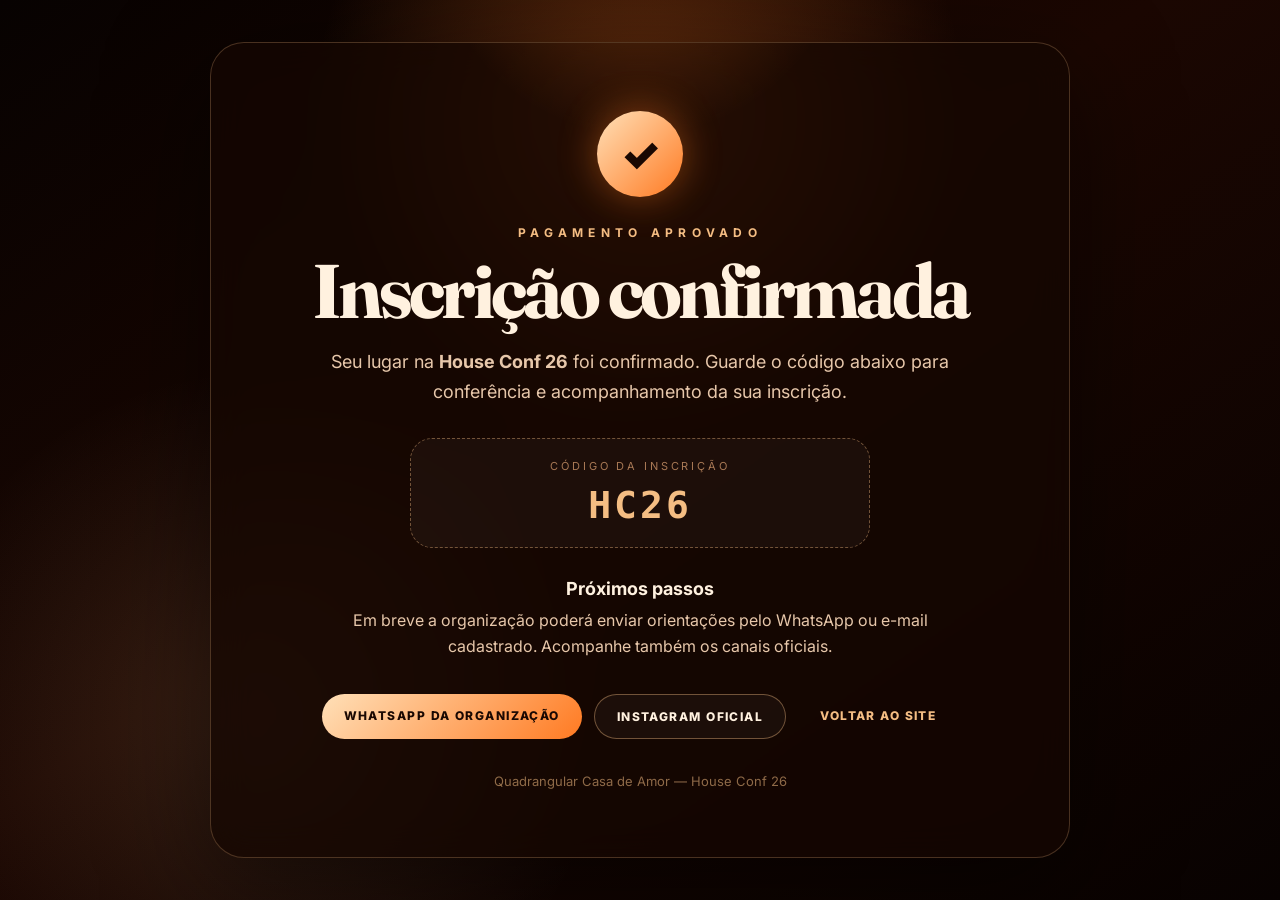
==== commit 6a372555: "Add files via upload" ====
--- a/confirmacao.html
+++ b/confirmacao.html
@@ -1,19 +1,47 @@
 <!DOCTYPE html>
 <html lang="pt-BR">
 <head>
-  <meta charset="UTF-8">
-  <meta name="viewport" content="width=device-width, initial-scale=1.0">
-  <title>Inscrição confirmada - House Conf 26</title>
-  <link rel="stylesheet" href="css/styles.css">
+  <meta charset="UTF-8" />
+  <meta name="viewport" content="width=device-width, initial-scale=1.0" />
+  <meta name="theme-color" content="#0A0604" />
+  <title>Inscrição Confirmada | House Conf 26</title>
+  <link rel="preconnect" href="https://fonts.googleapis.com">
+  <link rel="preconnect" href="https://fonts.gstatic.com" crossorigin>
+  <link href="https://fonts.googleapis.com/css2?family=Inter:wght@400;500;600;700&family=Fraunces:ital,opsz,wght@0,9..144,500;1,9..144,400&display=swap" rel="stylesheet">
+  <link rel="stylesheet" href="css/confirmacao.css">
 </head>
 <body>
-  <main style="min-height:100vh;display:flex;align-items:center;justify-content:center;text-align:center;padding:40px;background:#100602;color:#f6dfc4;">
-    <section>
+  <main class="confirm-page">
+    <section class="confirm-card">
+      <div class="confirm-glow"></div>
+      <div class="confirm-check">✓</div>
+      <p class="confirm-eyebrow">Pagamento aprovado</p>
       <h1>Inscrição confirmada</h1>
-      <p>Recebemos a confirmação do pagamento da sua inscrição na House Conf 26.</p>
-      <p>Em breve você receberá mais informações pelo WhatsApp ou e-mail cadastrado.</p>
-      <a href="/" style="color:#f6dfc4;">Voltar ao início</a>
+      <p class="confirm-text">Seu lugar na <strong>House Conf 26</strong> foi confirmado. Guarde o código abaixo para conferência e acompanhamento da sua inscrição.</p>
+
+      <div class="confirm-code-box">
+        <span>Código da inscrição</span>
+        <strong id="codigo-inscricao">HC26</strong>
+      </div>
+
+      <div class="confirm-next">
+        <h2>Próximos passos</h2>
+        <p>Em breve a organização poderá enviar orientações pelo WhatsApp ou e-mail cadastrado. Acompanhe também os canais oficiais.</p>
+      </div>
+
+      <div class="confirm-actions">
+        <a class="btn-primary" href="https://wa.me/5519999999999" target="_blank" rel="noopener noreferrer">WhatsApp da organização</a>
+        <a class="btn-secondary" href="https://www.instagram.com/quadrangularcasadeamor" target="_blank" rel="noopener noreferrer">Instagram oficial</a>
+        <a class="btn-ghost" href="/">Voltar ao site</a>
+      </div>
+
+      <footer>Quadrangular Casa de Amor — House Conf 26</footer>
     </section>
   </main>
+  <script>
+    const params = new URLSearchParams(window.location.search);
+    const codigo = params.get('codigo') || params.get('external_reference') || params.get('preference_id') || 'HC26';
+    document.getElementById('codigo-inscricao').textContent = codigo;
+  </script>
 </body>
 </html>
--- a/css/confirmacao.css
+++ b/css/confirmacao.css
@@ -0,0 +1,77 @@
+:root {
+  --bg: #0a0301;
+  --card: rgba(21, 7, 2, .78);
+  --cream: #fff1df;
+  --text: #e7c7aa;
+  --muted: #a97955;
+  --amber: #f4bd83;
+  --orange: #ff7a22;
+}
+* { box-sizing: border-box; }
+body { margin: 0; font-family: Inter, system-ui, sans-serif; color: var(--cream); background: var(--bg); }
+.confirm-page {
+  min-height: 100vh;
+  display: grid;
+  place-items: center;
+  padding: 28px;
+  background:
+    radial-gradient(circle at 50% 12%, rgba(255,122,34,.34), transparent 32%),
+    radial-gradient(circle at 20% 80%, rgba(244,189,131,.14), transparent 28%),
+    linear-gradient(145deg, #070201, #1b0702 45%, #080201);
+  overflow: hidden;
+}
+.confirm-card {
+  width: min(860px, 100%);
+  position: relative;
+  text-align: center;
+  padding: clamp(34px, 6vw, 68px);
+  border: 1px solid rgba(244,189,131,.24);
+  background: var(--card);
+  backdrop-filter: blur(18px);
+  border-radius: 34px;
+  box-shadow: 0 30px 100px rgba(0,0,0,.5);
+  overflow: hidden;
+}
+.confirm-glow { position: absolute; inset: -40% auto auto 50%; width: 420px; height: 420px; transform: translateX(-50%); background: radial-gradient(circle, rgba(255,122,34,.28), transparent 70%); pointer-events: none; }
+.confirm-check {
+  position: relative;
+  width: 86px;
+  height: 86px;
+  display: grid;
+  place-items: center;
+  margin: 0 auto 28px;
+  border-radius: 50%;
+  font-size: 44px;
+  font-weight: 900;
+  color: #1a0802;
+  background: linear-gradient(135deg, #ffe0b8, #ff7a22);
+  box-shadow: 0 0 38px rgba(255,122,34,.44);
+}
+.confirm-eyebrow { margin: 0 0 14px; color: var(--amber); text-transform: uppercase; letter-spacing: .44em; font-size: 12px; font-weight: 700; }
+h1 { margin: 0 0 18px; font-family: Fraunces, serif; font-size: clamp(40px, 7vw, 76px); line-height: .98; letter-spacing: -.05em; }
+.confirm-text { max-width: 650px; margin: 0 auto 28px; color: var(--text); line-height: 1.7; font-size: 18px; }
+.confirm-code-box {
+  margin: 30px auto;
+  width: min(460px, 100%);
+  padding: 20px;
+  border: 1px dashed rgba(244,189,131,.4);
+  border-radius: 22px;
+  background: rgba(255,255,255,.035);
+}
+.confirm-code-box span { display: block; color: var(--muted); text-transform: uppercase; letter-spacing: .26em; font-size: 11px; margin-bottom: 10px; }
+.confirm-code-box strong { font-family: ui-monospace, SFMono-Regular, Consolas, monospace; color: var(--amber); font-size: clamp(24px, 5vw, 38px); letter-spacing: .08em; }
+.confirm-next { margin: 24px auto 0; max-width: 620px; }
+.confirm-next h2 { margin: 0 0 8px; color: var(--cream); font-size: 18px; }
+.confirm-next p { margin: 0; color: var(--text); line-height: 1.65; }
+.confirm-actions { margin-top: 34px; display: flex; gap: 12px; justify-content: center; flex-wrap: wrap; }
+a { text-decoration: none; }
+.btn-primary, .btn-secondary, .btn-ghost { padding: 14px 22px; border-radius: 999px; text-transform: uppercase; letter-spacing: .12em; font-size: 12px; font-weight: 800; }
+.btn-primary { color: #1a0802; background: linear-gradient(135deg, #ffe0b8, #ff7a22); }
+.btn-secondary { color: var(--cream); border: 1px solid rgba(244,189,131,.4); background: rgba(255,255,255,.035); }
+.btn-ghost { color: var(--amber); }
+footer { margin-top: 34px; color: rgba(244,189,131,.55); font-size: 13px; }
+@media (max-width: 560px) {
+  .confirm-page { padding: 16px; }
+  .confirm-card { border-radius: 24px; padding: 34px 20px; }
+  .confirm-actions a { width: 100%; }
+}
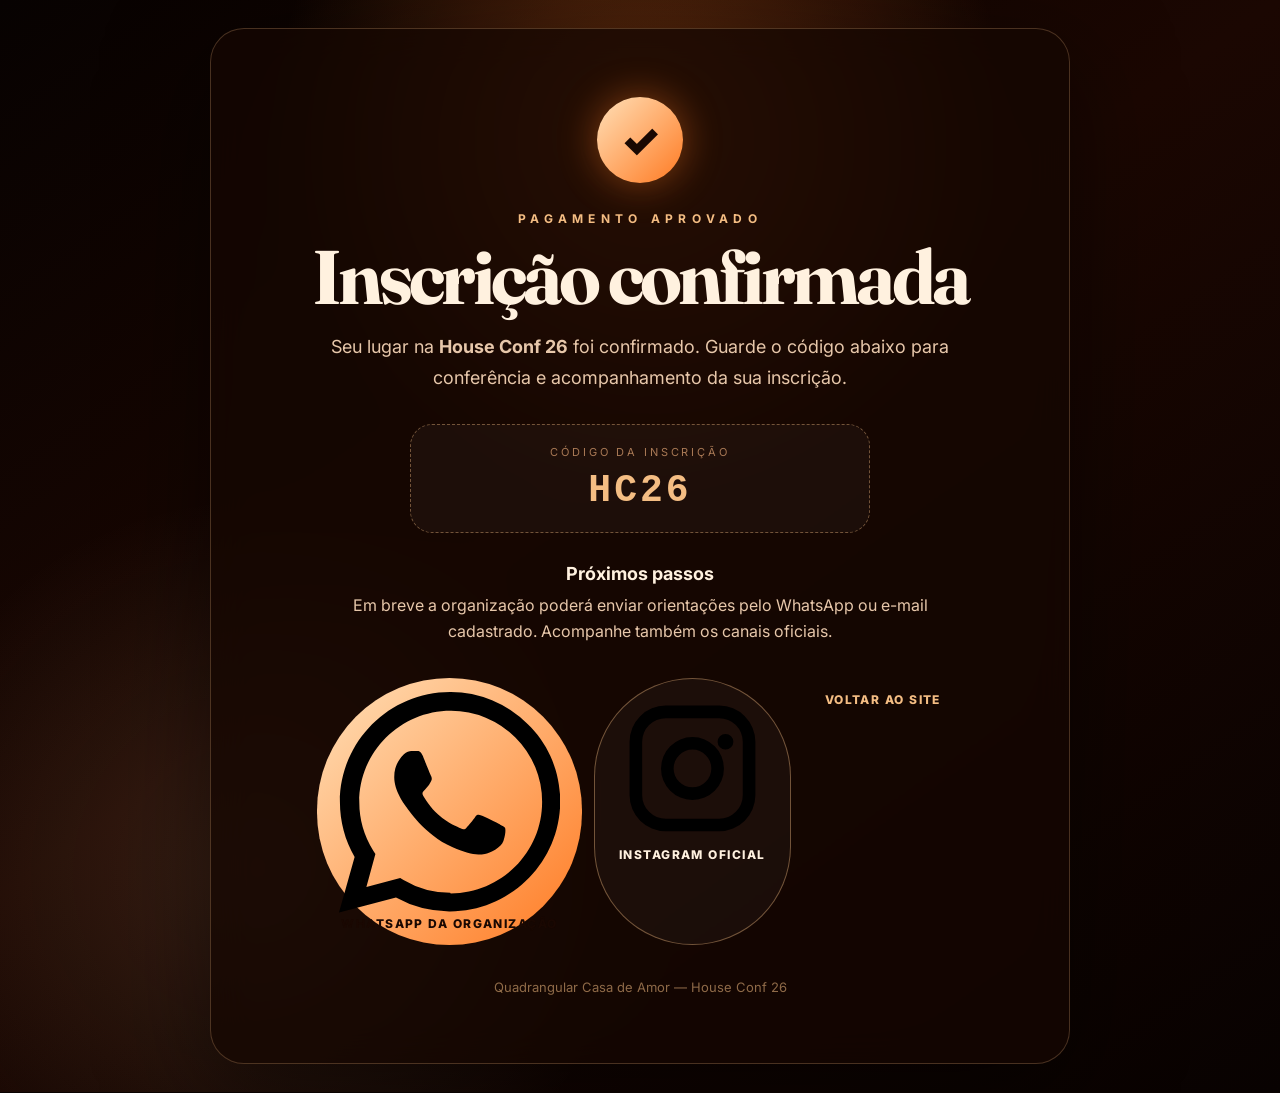
==== commit aa7270f9: "Add files via upload" ====
--- a/confirmacao.html
+++ b/confirmacao.html
@@ -30,8 +30,35 @@
       </div>
 
       <div class="confirm-actions">
-        <a class="btn-primary" href="https://wa.me/5519999999999" target="_blank" rel="noopener noreferrer">WhatsApp da organização</a>
-        <a class="btn-secondary" href="https://www.instagram.com/quadrangularcasadeamor" target="_blank" rel="noopener noreferrer">Instagram oficial</a>
+        <a
+          id="whatsapp-organizacao"
+          class="btn-primary btn-social btn-whatsapp"
+          href="https://wa.me/5518996783104"
+          target="_blank"
+          rel="noopener noreferrer"
+          aria-label="Falar com a organização pelo WhatsApp"
+        >
+          <span class="btn-icon" aria-hidden="true">
+            <svg viewBox="0 0 24 24" focusable="false">
+              <path d="M20.52 3.48A11.86 11.86 0 0 0 12.08 0C5.48 0 .1 5.38.1 11.98c0 2.11.55 4.17 1.6 5.98L0 24l6.2-1.63a11.95 11.95 0 0 0 5.88 1.5h.01c6.6 0 11.98-5.38 11.98-11.98 0-3.2-1.25-6.21-3.55-8.41ZM12.09 21.85h-.01a9.93 9.93 0 0 1-5.06-1.39l-.36-.21-3.68.97.98-3.59-.23-.37a9.9 9.9 0 0 1-1.52-5.28c0-5.48 4.46-9.94 9.95-9.94a9.88 9.88 0 0 1 7.03 2.91 9.86 9.86 0 0 1 2.91 7.03c0 5.48-4.46 9.94-9.94 9.94Zm5.45-7.44c-.3-.15-1.77-.87-2.05-.97-.27-.1-.47-.15-.67.15-.2.3-.77.97-.95 1.17-.17.2-.35.22-.65.07-.3-.15-1.26-.46-2.4-1.47-.89-.79-1.49-1.77-1.66-2.07-.17-.3-.02-.46.13-.61.13-.13.3-.35.45-.52.15-.18.2-.3.3-.5.1-.2.05-.37-.02-.52-.08-.15-.67-1.62-.92-2.22-.24-.58-.49-.5-.67-.51h-.57c-.2 0-.52.07-.8.37-.27.3-1.05 1.02-1.05 2.5 0 1.47 1.07 2.9 1.22 3.1.15.2 2.1 3.2 5.08 4.49.71.31 1.26.49 1.69.63.71.23 1.36.2 1.87.12.57-.08 1.77-.72 2.02-1.42.25-.7.25-1.3.17-1.42-.07-.13-.27-.2-.57-.35Z"/>
+            </svg>
+          </span>
+          WhatsApp da organização
+        </a>
+        <a
+          class="btn-secondary btn-social btn-instagram"
+          href="https://www.instagram.com/quadrangularcasadeamor"
+          target="_blank"
+          rel="noopener noreferrer"
+          aria-label="Abrir Instagram oficial"
+        >
+          <span class="btn-icon" aria-hidden="true">
+            <svg viewBox="0 0 24 24" focusable="false">
+              <path d="M7.75 2h8.5A5.76 5.76 0 0 1 22 7.75v8.5A5.76 5.76 0 0 1 16.25 22h-8.5A5.76 5.76 0 0 1 2 16.25v-8.5A5.76 5.76 0 0 1 7.75 2Zm0 2A3.75 3.75 0 0 0 4 7.75v8.5A3.75 3.75 0 0 0 7.75 20h8.5A3.75 3.75 0 0 0 20 16.25v-8.5A3.75 3.75 0 0 0 16.25 4h-8.5ZM12 7a5 5 0 1 1 0 10 5 5 0 0 1 0-10Zm0 2a3 3 0 1 0 0 6 3 3 0 0 0 0-6Zm5.25-2.5a1.25 1.25 0 1 1 0 2.5 1.25 1.25 0 0 1 0-2.5Z"/>
+            </svg>
+          </span>
+          Instagram oficial
+        </a>
         <a class="btn-ghost" href="/">Voltar ao site</a>
       </div>
 
@@ -42,6 +69,14 @@
     const params = new URLSearchParams(window.location.search);
     const codigo = params.get('codigo') || params.get('external_reference') || params.get('preference_id') || 'HC26';
     document.getElementById('codigo-inscricao').textContent = codigo;
+
+    const whatsappOrganizacao = document.getElementById('whatsapp-organizacao');
+    const numeroWhatsAppOrganizacao = '5518996783104';
+    const mensagemWhatsApp = `Olá, acabei de confirmar minha inscrição na House Conf 26. Meu código é ${codigo}. Gostaria de receber as orientações da organização.`;
+
+    if (whatsappOrganizacao) {
+      whatsappOrganizacao.href = `https://wa.me/${numeroWhatsAppOrganizacao}?text=${encodeURIComponent(mensagemWhatsApp)}`;
+    }
   </script>
 </body>
 </html>
